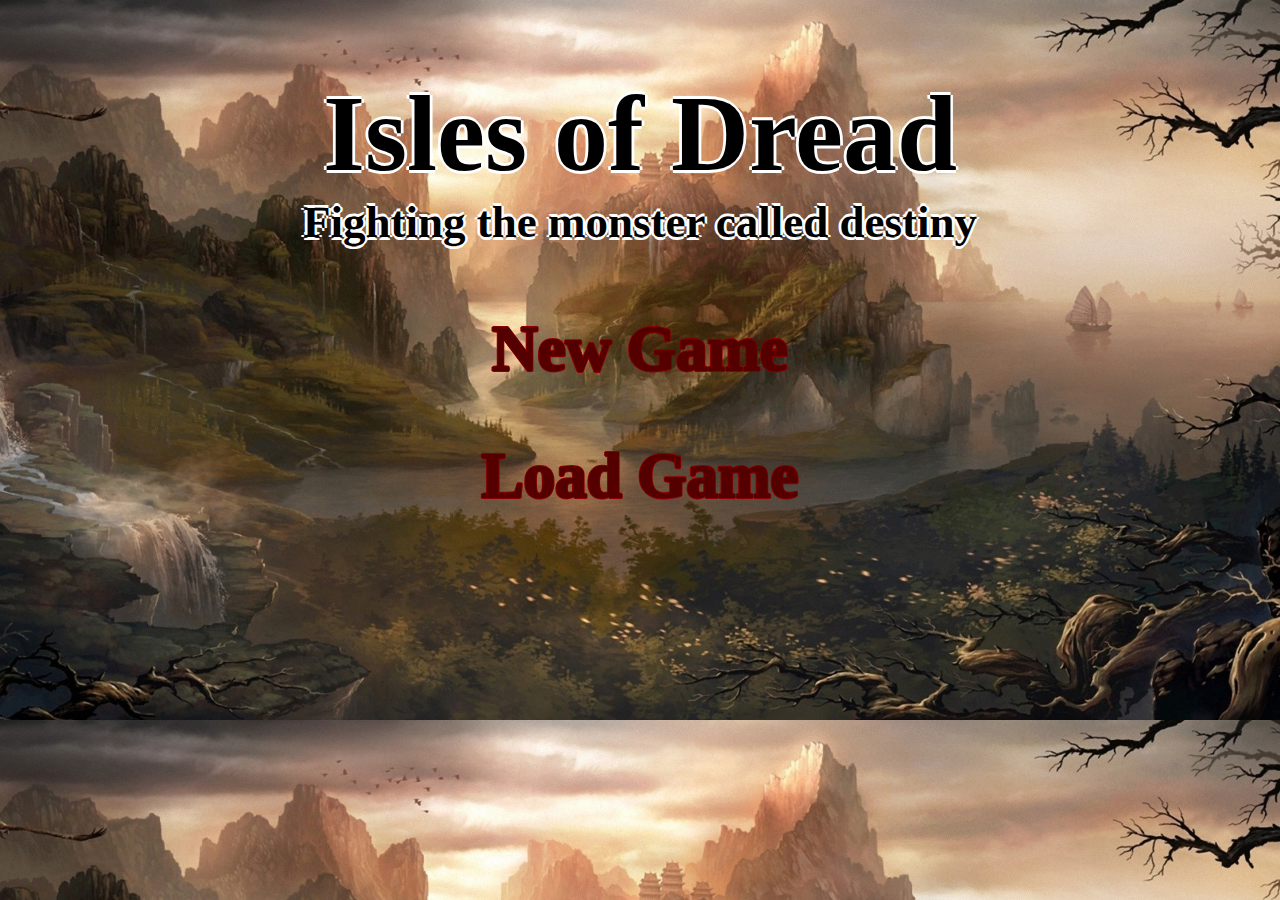
==== rpg/index.html @ dcc11bf6 "Add files via upload" ====
<!DOCTYPE html>
<html lang="en">
<head>
    <meta charset="UTF-8">
    <meta http-equiv="X-UA-Compatible" content="IE=edge">
    <meta name="viewport" content="width=device-width, initial-scale=1.0">
    <link rel="stylesheet" href="rpg.css">
    <title>RPG</title>
</head>
<body>
    <div id = "title">
        <h1>Isles of Dread</h1>
        <h2>Fighting the monster called destiny</h2>
    </div>
    <div id = "mainMenu">
        <div id = "newgame" onclick = "newGame()">New Game</div>
        <div id = "loadgame" onclick = "logIn()">Load Game</div>
    </div>
    <div id = "info">
        <div id = "accountlogin">
            <form action="login.php">
                <input placeholder="Username" type="text" name="username" id="username"><br>
                <input placeholder="Password" type="password" name="password" id="password">
            </form>
            <div onclick = "signUp()" id = "noaccount">I don't have an account</div>
        </div>
        <div id = "accountsignup">
            <form action="signup.php">
                <input placeholder="Username" type="text" name="username" id="username"><br>
                <input placeholder="Password" type="password" name="password" id="password">
            </form>
        </div>
    </div>
    <script src="script.js"></script>
</body>
</html>
---- rpg/rpg.css ----
body{
    background-image:url(Fantasy_background.jpg);
    background-size:100%;
    cursor:default
}
h1{
    text-align:center;
    color:black;
    text-shadow: -0.3vmin 0 white, 0 0.3vmin white, 0.3vmin 0 white, 0 -0.3vmin white;
    font-family:papyrus;
    font-size: 12vmin;
    margin-bottom: 0;
}
h2{
    text-align:center;
    color:black;
    text-shadow: -0.3vmin 0 white, 0 0.3vmin white, 0.3vmin 0 white, 0 -0.3vmin white;
    font-family:papyrus;
    font-size: 5vmin;
    margin-top: 0;
}
#newgame, #loadgame{
    font-family:papyrus;
    color:rgb(85, 0, 0);
    text-shadow: -0.1vmin 0 rgb(139, 0, 0), 0 0.1vmin rgb(139, 0, 0), 0.1vmin 0 rgb(139, 0, 0), 0 -0.1vmin rgb(139, 0, 0);
    width:fit-content;
    margin:auto;
    font-weight: 1000;
    font-size: 7vmin;
    padding-bottom: 3vmin;
    padding-top: 3vmin;
    transition:scale 0.3s;
}
#newgame:hover, #loadgame:hover{
    scale:1.2;
    cursor:pointer;
}
#info{
    display:none;
    margin:auto;
    text-align:center;
}
#noaccount{
    width:max-content;
    margin:auto;
    text-align:center;
    color:black;
    text-shadow: -0.3vmin 0 white, 0 0.3vmin white, 0.3vmin 0 white, 0 -0.3vmin white;
    font-family:papyrus;
    font-size: 5vmin;
}
#noaccount:hover{
    cursor:pointer;
    scale: 1.2;
}
input{
    margin-bottom: 5vh;
}
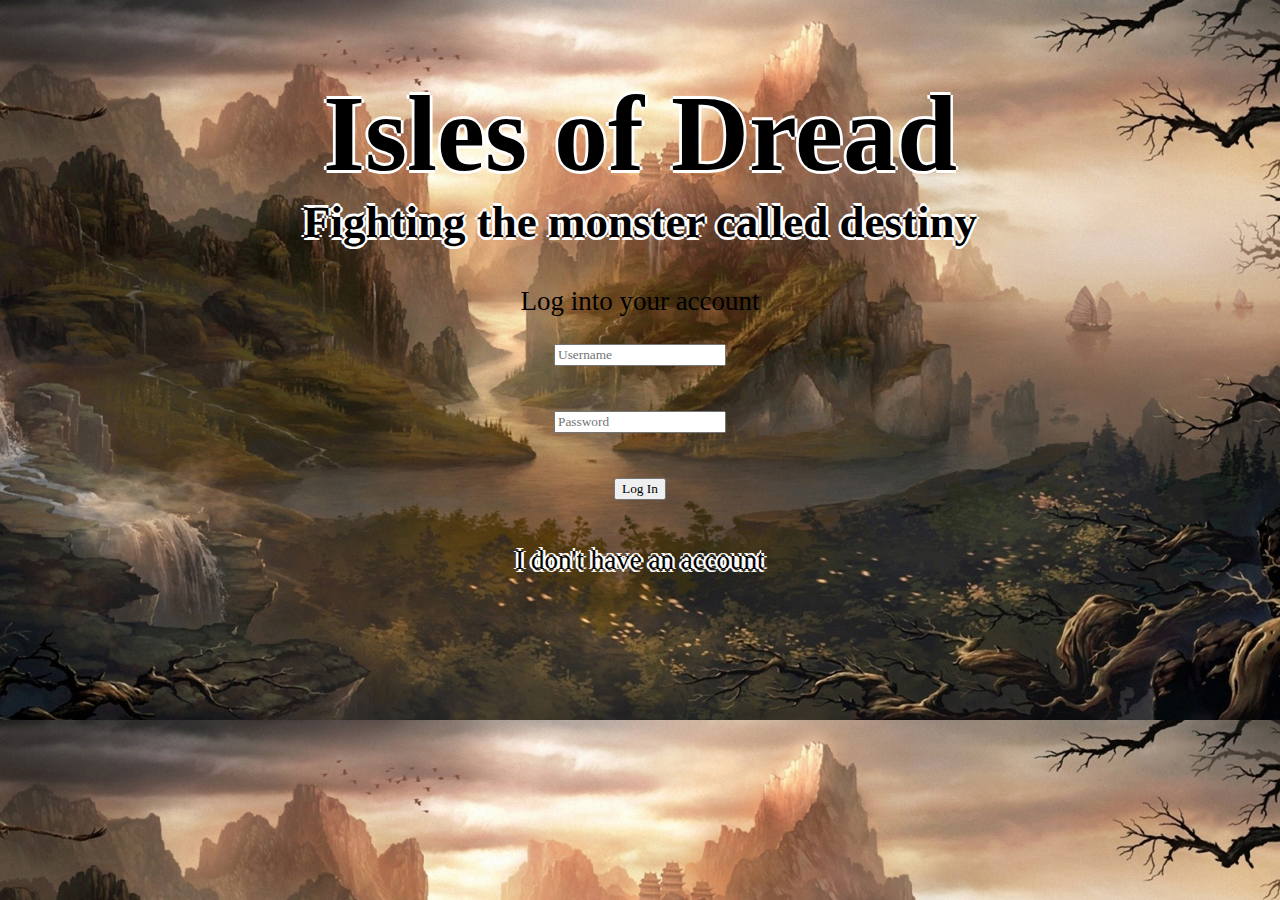
==== commit 2b04c5d8: "Add files via upload" ====
--- a/rpg/index.html
+++ b/rpg/index.html
@@ -5,6 +5,7 @@
     <meta http-equiv="X-UA-Compatible" content="IE=edge">
     <meta name="viewport" content="width=device-width, initial-scale=1.0">
     <link rel="stylesheet" href="rpg.css">
+    <link rel="stylesheet" href="https://fonts.google.com/specimen/Shalimar">
     <title>RPG</title>
 </head>
 <body>
@@ -12,23 +13,28 @@
         <h1>Isles of Dread</h1>
         <h2>Fighting the monster called destiny</h2>
     </div>
-    <div id = "mainMenu">
-        <div id = "newgame" onclick = "newGame()">New Game</div>
-        <div id = "loadgame" onclick = "logIn()">Load Game</div>
-    </div>
     <div id = "info">
         <div id = "accountlogin">
+            <p id="logText">Log into your account</p>
             <form action="login.php">
                 <input placeholder="Username" type="text" name="username" id="username"><br>
-                <input placeholder="Password" type="password" name="password" id="password">
+                <input placeholder="Password" type="password" name="password" id="password"><br>
+                <input value="Log In" type="submit" onclick="showSaveFiles()">
             </form>
             <div onclick = "signUp()" id = "noaccount">I don't have an account</div>
         </div>
         <div id = "accountsignup">
+            <p id="signText">Make an account</p>
             <form action="signup.php">
                 <input placeholder="Username" type="text" name="username" id="username"><br>
-                <input placeholder="Password" type="password" name="password" id="password">
+                <input placeholder="Password" type="password" name="password" id="password"><br>
+                <input value="Sign Up" type="submit" onclick="logIn()">
             </form>
+        </div>
+        <div id = "savefiles">
+            <div id = "savefile1" class = "savefiles" onclick = "save1()">+</div>
+            <div id = "savefile2" class = "savefiles" onclick = "save2()">+</div>
+            <div id = "savefile3" class = "savefiles" onclick = "save3()">+</div>
         </div>
     </div>
     <script src="script.js"></script>
--- a/rpg/rpg.css
+++ b/rpg/rpg.css
@@ -1,3 +1,7 @@
+* {
+    font-family: 'Shalimar';
+}
+
 body{
     background-image:url(Fantasy_background.jpg);
     background-size:100%;
@@ -7,7 +11,6 @@
     text-align:center;
     color:black;
     text-shadow: -0.3vmin 0 white, 0 0.3vmin white, 0.3vmin 0 white, 0 -0.3vmin white;
-    font-family:papyrus;
     font-size: 12vmin;
     margin-bottom: 0;
 }
@@ -15,12 +18,10 @@
     text-align:center;
     color:black;
     text-shadow: -0.3vmin 0 white, 0 0.3vmin white, 0.3vmin 0 white, 0 -0.3vmin white;
-    font-family:papyrus;
     font-size: 5vmin;
     margin-top: 0;
 }
 #newgame, #loadgame{
-    font-family:papyrus;
     color:rgb(85, 0, 0);
     text-shadow: -0.1vmin 0 rgb(139, 0, 0), 0 0.1vmin rgb(139, 0, 0), 0.1vmin 0 rgb(139, 0, 0), 0 -0.1vmin rgb(139, 0, 0);
     width:fit-content;
@@ -36,7 +37,6 @@
     cursor:pointer;
 }
 #info{
-    display:none;
     margin:auto;
     text-align:center;
 }
@@ -46,13 +46,39 @@
     text-align:center;
     color:black;
     text-shadow: -0.3vmin 0 white, 0 0.3vmin white, 0.3vmin 0 white, 0 -0.3vmin white;
-    font-family:papyrus;
-    font-size: 5vmin;
+    font-size: 3vmin;
 }
 #noaccount:hover{
     cursor:pointer;
-    scale: 1.2;
+    scale: 1.1;
 }
 input{
     margin-bottom: 5vh;
 }
+p {
+    font-size: 3vmin;
+}
+.savefiles{
+    background-color: rgb(211, 211, 211);
+    width: 5vw;
+    flex-grow: 1;
+    margin:2vmin;
+    opacity:80%;
+    transition:scale 0.1s;
+    border-radius:1vmin;
+    text-align:center;
+    padding-top: 10vh;
+    padding-bottom: 10vh;
+    font-size:10vmin;
+    margin-top:10vh;
+    border:1vmin solid rgb(27, 27, 27);
+}
+.savefiles:hover{
+    scale:1.1;
+    opacity:90%;
+}
+#savefiles{
+    display:none;
+    margin-left:30vw;;
+    margin-right:30vw;
+}
